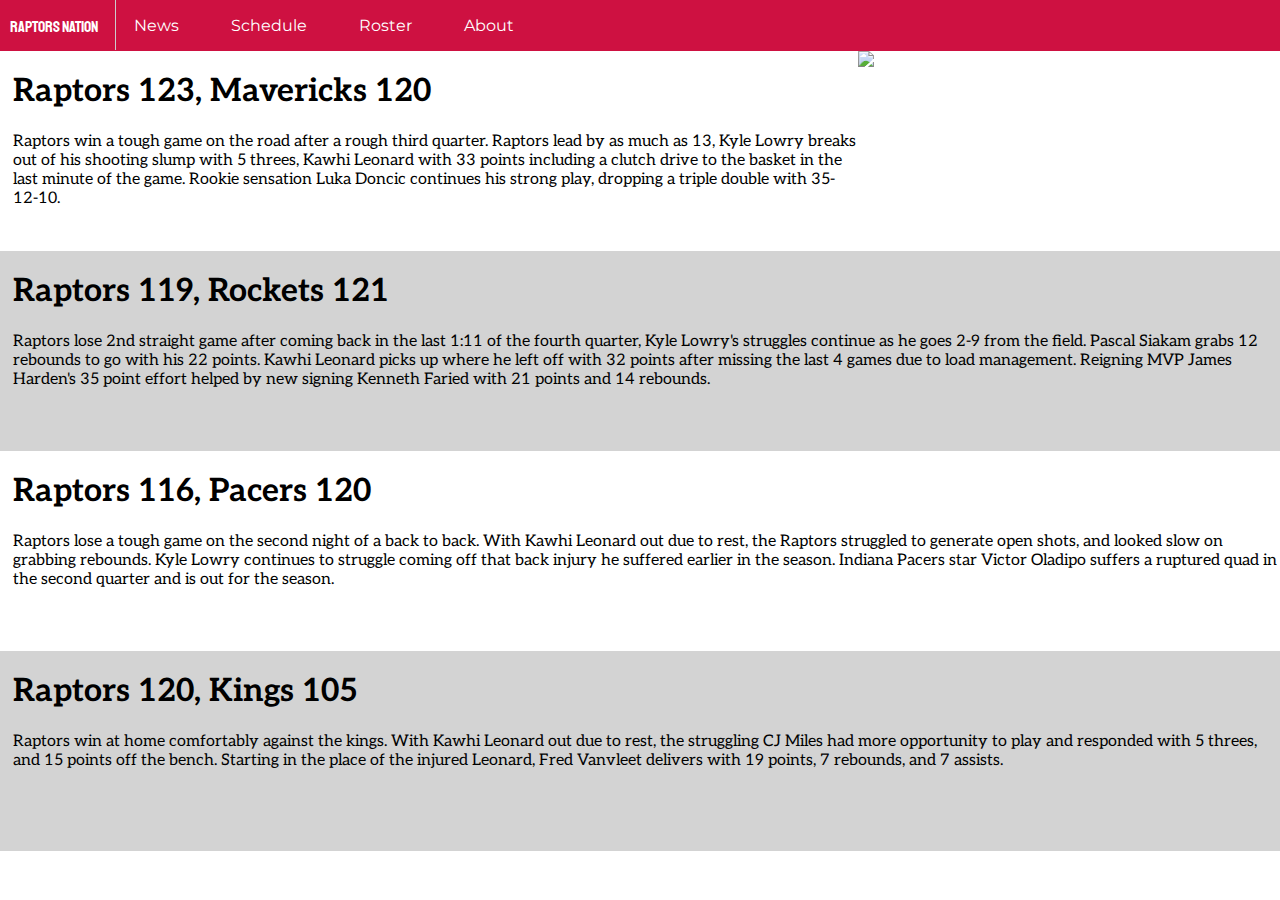
==== news.html @ a30665ac "update news" ====
<!DOCTYPE html>
<html>
<head>
	<title>News</title>
	<link href="https://fonts.googleapis.com/css?family=Staatliches" rel="stylesheet">
	<link href="https://fonts.googleapis.com/css?family=Montserrat" rel="stylesheet">
	<link href="https://fonts.googleapis.com/css?family=Aleo" rel="stylesheet">
	<link href="https://fonts.googleapis.com/css?family=Open+Sans:800" rel="stylesheet">
	<link rel="stylesheet" type="text/css" href="styles.css">
</head>
<body>

<header>
		<ul>
 		<a href="index.html">Raptors Nation</a>
        <div class="line"></div>
        <li><a href="news.html">News</a></li>
  			<li><a href="schedule.html">Schedule</a></li>
  			<li><a href="#Roster">Roster</a></li>
  			<li><a href="#about">About</a></li>
		</ul>
</header>

<div class="mavericks">
	<div class="mavstext">
		<h1>Raptors 123, Mavericks 120</h1>
		<p>Raptors win a tough game on the road after a rough third quarter. Raptors lead by as much as 13, Kyle Lowry breaks out of his shooting slump with 5 threes, Kawhi Leonard with 33 points including a clutch drive to the basket in the last minute of the game. Rookie sensation Luka Doncic continues his strong play, dropping a triple double with 35-12-10.</p>
	</div>
	<div class="mavsimage">
		 <img src="https://www.ctvnews.ca/polopoly_fs/1.4271578.1548653365!/httpImage/image.jpg_gen/derivatives/landscape_620/image.jpg"> 


	</div>
</div>

<div class="houston">
	<div class="houtext">
		<h1>Raptors 119, Rockets 121</h1>
		<p>Raptors lose 2nd straight game after coming back in the last 1:11 of the fourth quarter, Kyle Lowry's struggles continue as he goes 2-9 from the field. Pascal Siakam grabs 12 rebounds to go with his 22 points. Kawhi Leonard picks up where he left off with 32 points after missing the last 4 games due to load management. Reigning MVP James Harden's 35 point effort helped by new signing Kenneth Faried with 21 points and 14 rebounds.</p>
	</div>
	<!-- <div class="houimage">
		<img src="https://i.ytimg.com/vi/kuSb_Zqx-c8/maxresdefault.jpg">
	</div> -->
</div>

<div class="pacers">
	<div class="pactext">
		<h1>Raptors 116, Pacers 120</h1>
		<p>Raptors lose a tough game on the second night of a back to back. With Kawhi Leonard out due to rest, the Raptors struggled to generate open shots, and looked slow on grabbing rebounds. Kyle Lowry continues to struggle coming off that back injury he suffered earlier in the season. Indiana Pacers star Victor Oladipo suffers a ruptured quad in the second quarter and is out for the season.</p>
	</div>
	<!-- <div class="pacimage">
		<img src="https://a57.foxnews.com/a57.foxnews.com/static.foxnews.com/foxnews.com/content/uploads/2019/01/640/320/1862/1048/NBA-Victor-Oladipo.jpg?ve=1&tl=1?ve=1&tl=1">
	</div> -->
</div>

<div class="kings">
	<div class="kingtext">
		<h1>Raptors 120, Kings 105</h1>
		<p>Raptors win at home comfortably against the kings. With Kawhi Leonard out due to rest, the struggling CJ Miles had more opportunity to play and responded with 5 threes, and 15 points off the bench. Starting in the place of the injured Leonard, Fred Vanvleet delivers with 19 points, 7 rebounds, and 7 assists.</p>
	</div>
	<!-- <div class="kingimage">
		<img src="https://www.ctvnews.ca/polopoly_fs/1.4265036.1548211888!/httpImage/image.jpg_gen/derivatives/landscape_620/image.jpg">
	</div> -->
</div>
</body>

</html>
---- styles.css ----
header {
  background-color: #CE1141;
  text-align: center;

}
body {
  margin: 0;
}
ul {
  list-style-type: none;
  margin: 0;
  padding: 0;
  overflow: hidden;

}
ul a{
	float: left;
	font-family: 'Staatliches', cursive;
	padding-left: 10px;
	color: #ffffff;
	text-decoration: none;
	padding-top: 17px;

}
li {
  float: left;
}
li a {
  display: block;
  color: white;
  font-family: 'Montserrat', sans-serif;
  padding: 16px 16px;
  text-decoration: none;
  margin-left: 20px;
}
li a:hover{
	color: #cccccc;
}
.line {
    width:1px;
    background-color:#ccc;
    position:absolute;
    top:0;
    height: 50px;
    bottom:0;
    left:115px;
}
.container{
	display: flex;


}
.container div{
	border: 1px #ccc solid;
	height: 400px;
	width: 638.5px;
	text-align: left;
}

.news{
	background-image: url("https://i.cbc.ca/1.4989287.1548437422!/fileImage/httpImage/image.jpg_gen/derivatives/16x9_780/basketball-nba-tor-atl.jpg");
	background-repeat: no-repeat;
	background-size: 100% 100%;
	transition-duration: .5s



}

.news h1{
	padding-top: 330px;
	font-family: 'Open Sans', sans-serif;
	color: #ffffff;
}

.newslink{	
	transition-duration: .5s;
	transition-property: opacity;
}
.newslink:hover{
	opacity: .7;
}

	

.roster{
	background-image: url("https://www.raptorsrepublic.com/wp-content/uploads/2018/02/Lowry2-1000x600.jpg");
	background-size: 100% 100%;
	

}
.roster h1{
	padding-top: 330px;
	font-family: 'Open Sans', sans-serif;
	color: #ffffff;
}

.rosterlink{
	transition-duration: .5s;
	transition-property: opacity;
}

.rosterlink:hover{
	opacity: .7;
}

.container2{	
	display: flex;
	background-color: #d9d9d9;
	border: 1px, #ccc, solid;
	padding-bottom: 1000px;
	font-family: 'Aleo', serif;


}

.mavericks{	
	
	font-family: 'Aleo', serif;
	display: flex;
	height: 200px;
	max-width: 100%;
	transition: transform .2s;
	padding-left: 13px;
}
.mavericks:hover{
	transform: scale(1.02);
}
.mavstext{
	flex: 2;
	object-fit: contain;
}
.mavsimage{
	flex: 1;
	object-fit:contain;
}
.mavsimage img{
	max-height: 100%;
	max-width: 100%;
	object-fit: contain;
	margin-left: auto;
}
.houston{	
	font-family: 'Aleo', serif;
	display: flex;
	height: 200px;
	max-width: 100%;
	background-color: #D3D3D3;
	border-top: none;
	transition: transform .2s;
	padding-left: 13px;

	
}
.houston:hover{
	transform: scale(1.02);
}

.houtext{
	flex: 2;
}
.houimage img{
	max-height: 100%;
	max-width: 100%;
	margin-left: auto;
	object-fit: contain;
	flex: 1;
}

.pacers{	
	font-family: 'Aleo', serif;
	display: flex;
	height: 200px;
	max-width: 100%;
	transition: transform .2s;
	padding-left: 13px;

}
.pacers:hover{
	transform: scale(1.02);
}
.pactext{
	flex: 2;
}
.pacimage img{
	max-height: 100%;
	max-width: 100%;
	margin-left: auto;
	object-fit: contain;
	flex: 1;
}

.kings{	
	font-family: 'Aleo', serif;
	display: flex;
	height: 200px;
	max-width: 100%;
	background-color: #D3D3D3;
	border-top: none;
	transition: transform .2s;
	padding-left: 13px;
}
.kings:hover{
	transform: scale(1.02);
}
.kingtext{
		flex: 2;
}
.kingimage img{
	max-height: 100%;
	max-width: 100%;
	margin-left: auto;
	object-fit: contain;
	float: right;
}
.schedulecontainer {
	border: 1px #ccc solid;
	display: flex;
	height: 100px;
	font-family: 'Aleo', serif;

}
.text{	
	flex: 1;
}
.logo img{
	margin-left: auto; 
	max-height: 100%;
	max-width: 100%;
	object-fit:contain;
}
.date{ 
	flex: 1;
 }
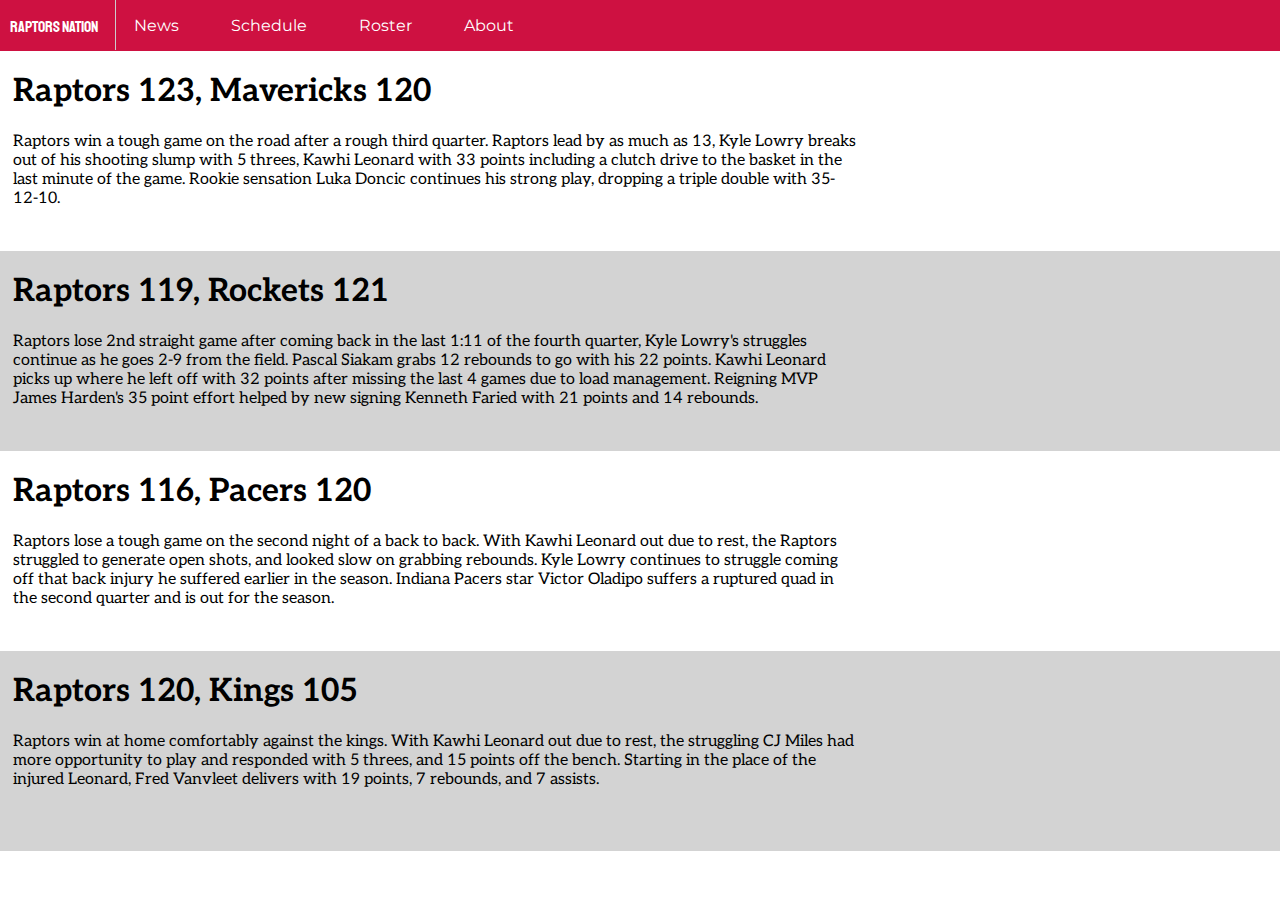
==== commit 4a163e1e: "news.html update" ====
--- a/news.html
+++ b/news.html
@@ -28,9 +28,7 @@
 		<p>Raptors win a tough game on the road after a rough third quarter. Raptors lead by as much as 13, Kyle Lowry breaks out of his shooting slump with 5 threes, Kawhi Leonard with 33 points including a clutch drive to the basket in the last minute of the game. Rookie sensation Luka Doncic continues his strong play, dropping a triple double with 35-12-10.</p>
 	</div>
 	<div class="mavsimage">
-		 <img src="https://www.ctvnews.ca/polopoly_fs/1.4271578.1548653365!/httpImage/image.jpg_gen/derivatives/landscape_620/image.jpg"> 
-
-
+		 <!-- <img src="https://www.ctvnews.ca/polopoly_fs/1.4271578.1548653365!/httpImage/image.jpg_gen/derivatives/landscape_620/image.jpg"> -->
 	</div>
 </div>
 
@@ -39,9 +37,9 @@
 		<h1>Raptors 119, Rockets 121</h1>
 		<p>Raptors lose 2nd straight game after coming back in the last 1:11 of the fourth quarter, Kyle Lowry's struggles continue as he goes 2-9 from the field. Pascal Siakam grabs 12 rebounds to go with his 22 points. Kawhi Leonard picks up where he left off with 32 points after missing the last 4 games due to load management. Reigning MVP James Harden's 35 point effort helped by new signing Kenneth Faried with 21 points and 14 rebounds.</p>
 	</div>
-	<!-- <div class="houimage">
-		<img src="https://i.ytimg.com/vi/kuSb_Zqx-c8/maxresdefault.jpg">
-	</div> -->
+	 <div class="houimage">
+		<!--<img src="https://i.ytimg.com/vi/kuSb_Zqx-c8/maxresdefault.jpg">-->
+	</div> 
 </div>
 
 <div class="pacers">
@@ -49,9 +47,9 @@
 		<h1>Raptors 116, Pacers 120</h1>
 		<p>Raptors lose a tough game on the second night of a back to back. With Kawhi Leonard out due to rest, the Raptors struggled to generate open shots, and looked slow on grabbing rebounds. Kyle Lowry continues to struggle coming off that back injury he suffered earlier in the season. Indiana Pacers star Victor Oladipo suffers a ruptured quad in the second quarter and is out for the season.</p>
 	</div>
-	<!-- <div class="pacimage">
-		<img src="https://a57.foxnews.com/a57.foxnews.com/static.foxnews.com/foxnews.com/content/uploads/2019/01/640/320/1862/1048/NBA-Victor-Oladipo.jpg?ve=1&tl=1?ve=1&tl=1">
-	</div> -->
+	<div class="pacimage">
+		<!--<img src="https://a57.foxnews.com/a57.foxnews.com/static.foxnews.com/foxnews.com/content/uploads/2019/01/640/320/1862/1048/NBA-Victor-Oladipo.jpg?ve=1&tl=1?ve=1&tl=1">-->
+	</div> 
 </div>
 
 <div class="kings">
@@ -59,9 +57,9 @@
 		<h1>Raptors 120, Kings 105</h1>
 		<p>Raptors win at home comfortably against the kings. With Kawhi Leonard out due to rest, the struggling CJ Miles had more opportunity to play and responded with 5 threes, and 15 points off the bench. Starting in the place of the injured Leonard, Fred Vanvleet delivers with 19 points, 7 rebounds, and 7 assists.</p>
 	</div>
-	<!-- <div class="kingimage">
-		<img src="https://www.ctvnews.ca/polopoly_fs/1.4265036.1548211888!/httpImage/image.jpg_gen/derivatives/landscape_620/image.jpg">
-	</div> -->
+	<div class="kingimage">
+		<!--<img src="https://www.ctvnews.ca/polopoly_fs/1.4265036.1548211888!/httpImage/image.jpg_gen/derivatives/landscape_620/image.jpg"> -->
+	</div> 
 </div>
 </body>
 
--- a/styles.css
+++ b/styles.css
@@ -133,12 +133,13 @@
 .mavsimage{
 	flex: 1;
 	object-fit:contain;
+
 }
 .mavsimage img{
 	max-height: 100%;
 	max-width: 100%;
 	object-fit: contain;
-	margin-left: auto;
+
 }
 .houston{	
 	font-family: 'Aleo', serif;
@@ -159,12 +160,15 @@
 .houtext{
 	flex: 2;
 }
+.houimage{
+	flex: 1;
+	object-fit:contain;
+}
 .houimage img{
 	max-height: 100%;
 	max-width: 100%;
 	margin-left: auto;
 	object-fit: contain;
-	flex: 1;
 }
 
 .pacers{	
@@ -182,6 +186,10 @@
 .pactext{
 	flex: 2;
 }
+.pacimage{
+	flex: 1;
+	object-fit:contain;
+}
 .pacimage img{
 	max-height: 100%;
 	max-width: 100%;
@@ -206,12 +214,15 @@
 .kingtext{
 		flex: 2;
 }
+.kingimage{
+	flex: 1;
+	object-fit:contain;
+}
 .kingimage img{
 	max-height: 100%;
 	max-width: 100%;
 	margin-left: auto;
 	object-fit: contain;
-	float: right;
 }
 .schedulecontainer {
 	border: 1px #ccc solid;
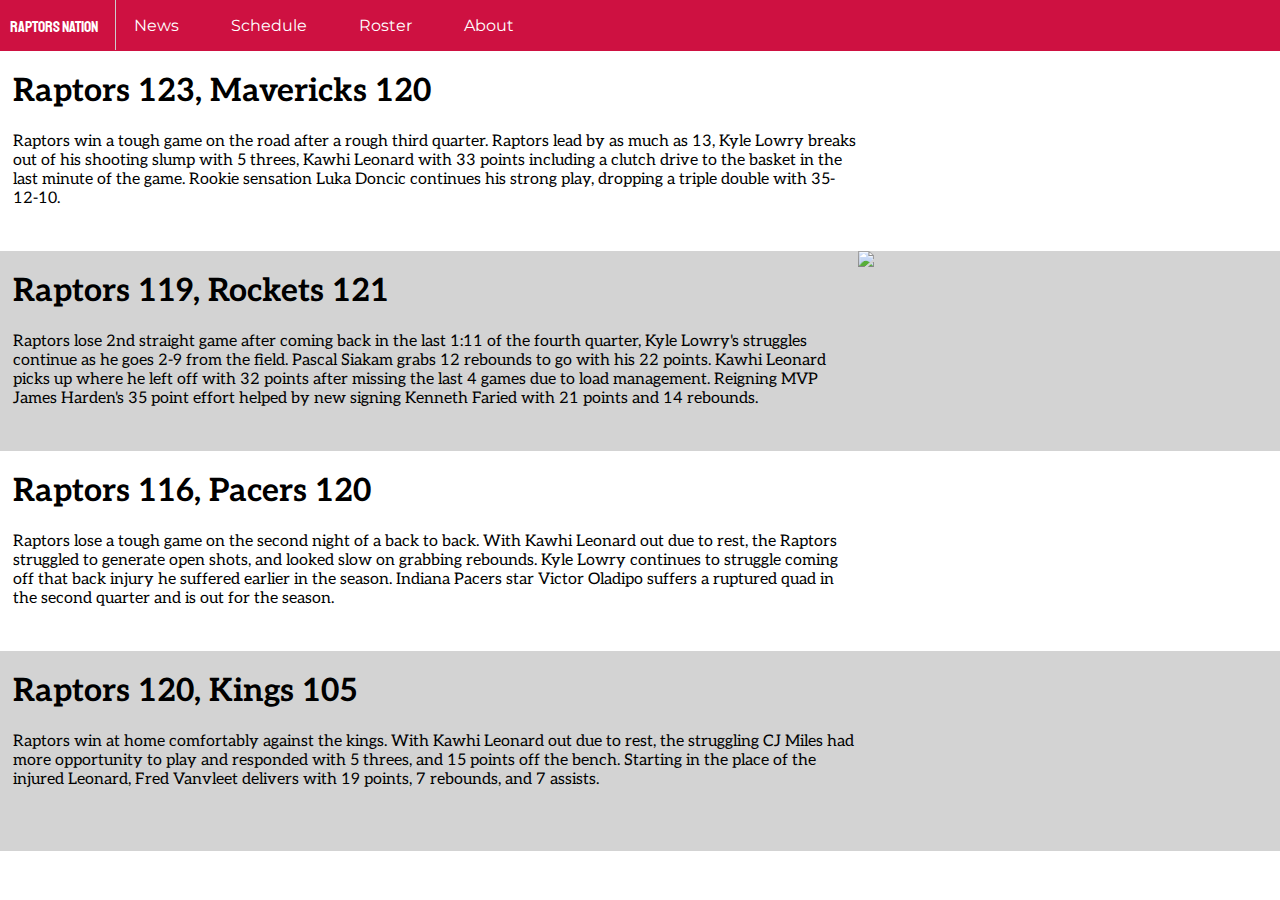
==== commit a2fa084d: "Update news.html" ====
--- a/news.html
+++ b/news.html
@@ -38,7 +38,7 @@
 		<p>Raptors lose 2nd straight game after coming back in the last 1:11 of the fourth quarter, Kyle Lowry's struggles continue as he goes 2-9 from the field. Pascal Siakam grabs 12 rebounds to go with his 22 points. Kawhi Leonard picks up where he left off with 32 points after missing the last 4 games due to load management. Reigning MVP James Harden's 35 point effort helped by new signing Kenneth Faried with 21 points and 14 rebounds.</p>
 	</div>
 	 <div class="houimage">
-		<!--<img src="https://i.ytimg.com/vi/kuSb_Zqx-c8/maxresdefault.jpg">-->
+		<img src="https://i.ytimg.com/vi/kuSb_Zqx-c8/maxresdefault.jpg">
 	</div> 
 </div>
 
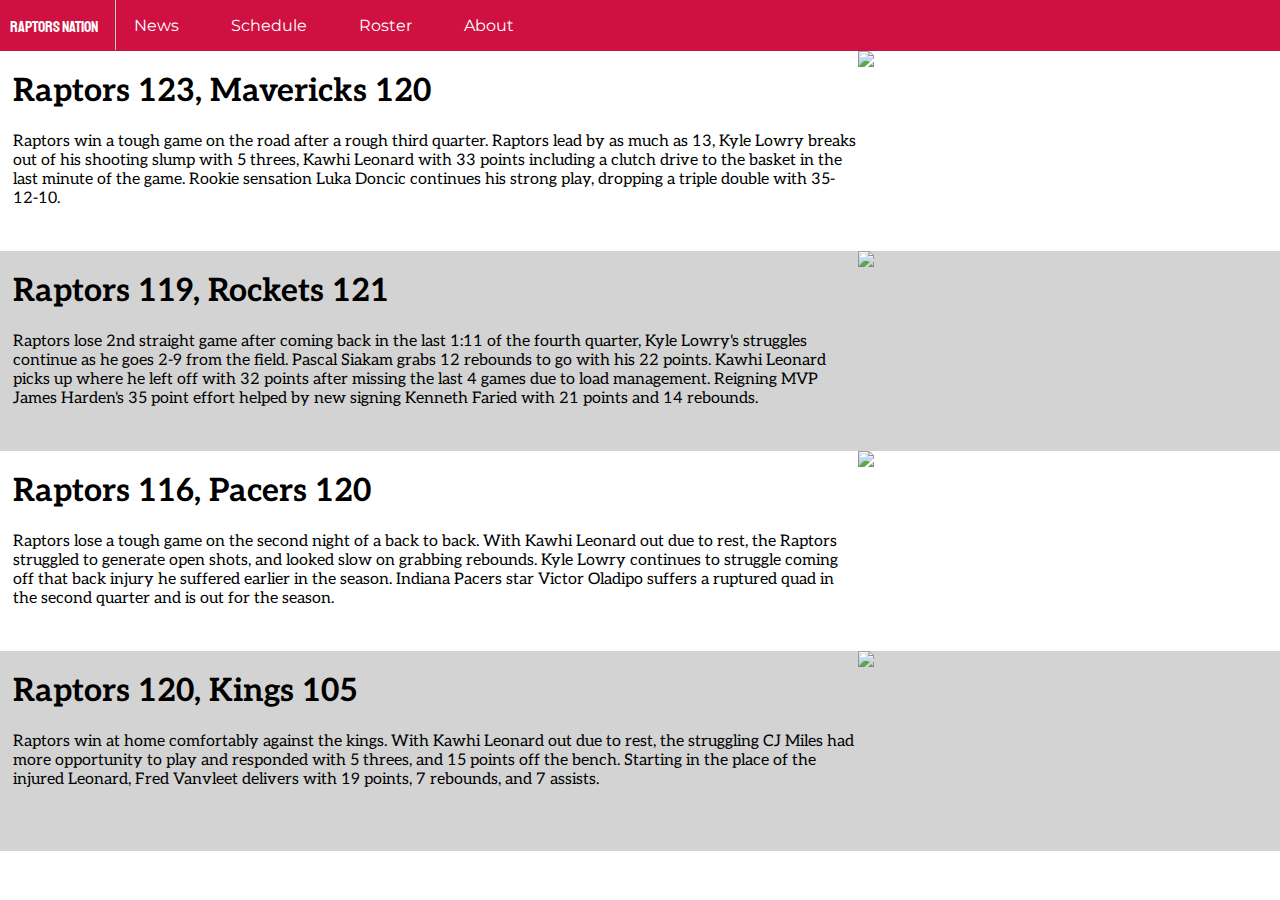
==== commit e201fbbd: "Update news.html" ====
--- a/news.html
+++ b/news.html
@@ -28,7 +28,7 @@
 		<p>Raptors win a tough game on the road after a rough third quarter. Raptors lead by as much as 13, Kyle Lowry breaks out of his shooting slump with 5 threes, Kawhi Leonard with 33 points including a clutch drive to the basket in the last minute of the game. Rookie sensation Luka Doncic continues his strong play, dropping a triple double with 35-12-10.</p>
 	</div>
 	<div class="mavsimage">
-		 <!-- <img src="https://www.ctvnews.ca/polopoly_fs/1.4271578.1548653365!/httpImage/image.jpg_gen/derivatives/landscape_620/image.jpg"> -->
+		 <img src="https://www.ctvnews.ca/polopoly_fs/1.4271578.1548653365!/httpImage/image.jpg_gen/derivatives/landscape_620/image.jpg"> 
 	</div>
 </div>
 
@@ -48,7 +48,7 @@
 		<p>Raptors lose a tough game on the second night of a back to back. With Kawhi Leonard out due to rest, the Raptors struggled to generate open shots, and looked slow on grabbing rebounds. Kyle Lowry continues to struggle coming off that back injury he suffered earlier in the season. Indiana Pacers star Victor Oladipo suffers a ruptured quad in the second quarter and is out for the season.</p>
 	</div>
 	<div class="pacimage">
-		<!--<img src="https://a57.foxnews.com/a57.foxnews.com/static.foxnews.com/foxnews.com/content/uploads/2019/01/640/320/1862/1048/NBA-Victor-Oladipo.jpg?ve=1&tl=1?ve=1&tl=1">-->
+		<img src="https://a57.foxnews.com/a57.foxnews.com/static.foxnews.com/foxnews.com/content/uploads/2019/01/640/320/1862/1048/NBA-Victor-Oladipo.jpg?ve=1&tl=1?ve=1&tl=1">
 	</div> 
 </div>
 
@@ -58,7 +58,7 @@
 		<p>Raptors win at home comfortably against the kings. With Kawhi Leonard out due to rest, the struggling CJ Miles had more opportunity to play and responded with 5 threes, and 15 points off the bench. Starting in the place of the injured Leonard, Fred Vanvleet delivers with 19 points, 7 rebounds, and 7 assists.</p>
 	</div>
 	<div class="kingimage">
-		<!--<img src="https://www.ctvnews.ca/polopoly_fs/1.4265036.1548211888!/httpImage/image.jpg_gen/derivatives/landscape_620/image.jpg"> -->
+		<img src="https://www.ctvnews.ca/polopoly_fs/1.4265036.1548211888!/httpImage/image.jpg_gen/derivatives/landscape_620/image.jpg"> 
 	</div> 
 </div>
 </body>
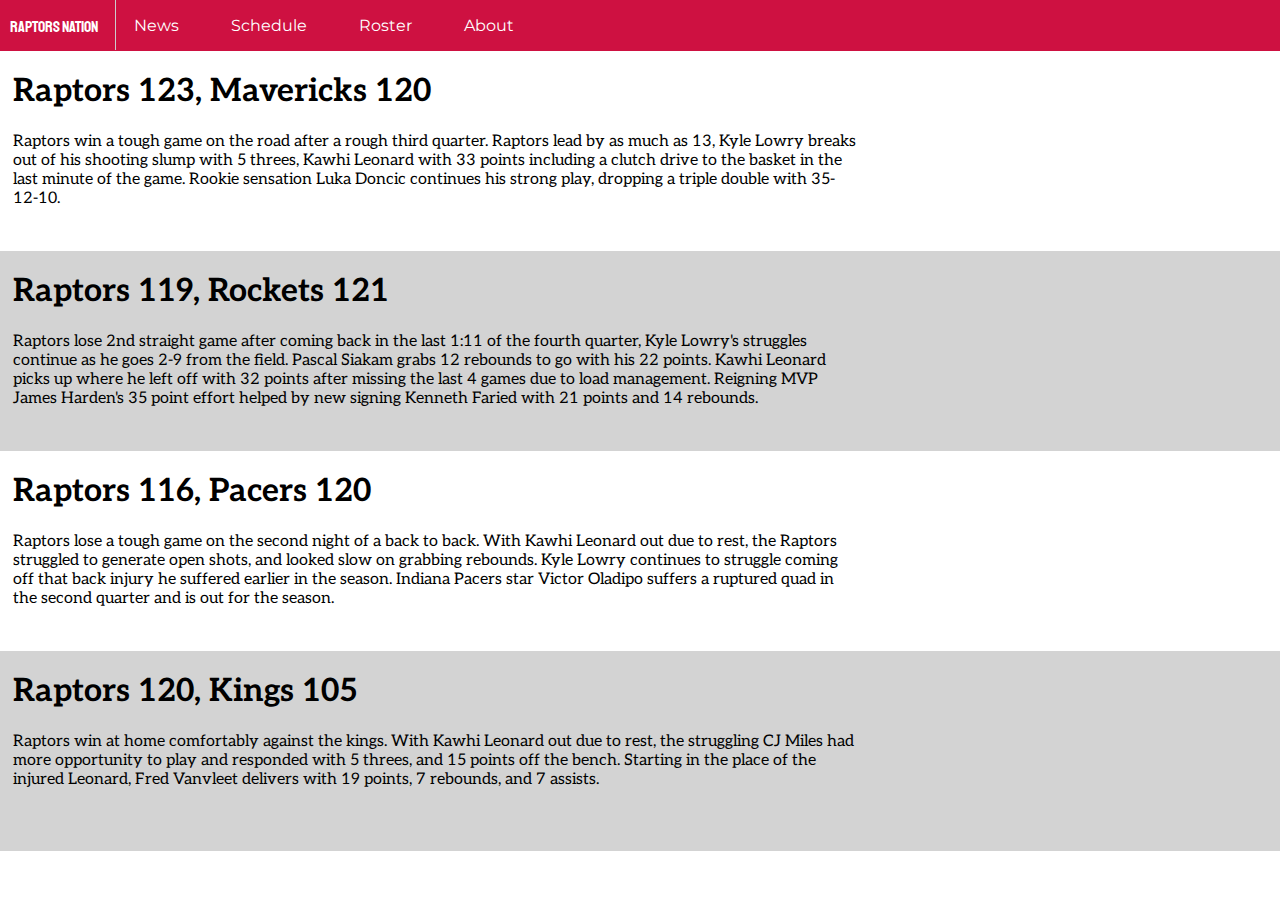
==== commit c6102645: "Update news.html" ====
--- a/news.html
+++ b/news.html
@@ -28,7 +28,7 @@
 		<p>Raptors win a tough game on the road after a rough third quarter. Raptors lead by as much as 13, Kyle Lowry breaks out of his shooting slump with 5 threes, Kawhi Leonard with 33 points including a clutch drive to the basket in the last minute of the game. Rookie sensation Luka Doncic continues his strong play, dropping a triple double with 35-12-10.</p>
 	</div>
 	<div class="mavsimage">
-		 <img src="https://www.ctvnews.ca/polopoly_fs/1.4271578.1548653365!/httpImage/image.jpg_gen/derivatives/landscape_620/image.jpg"> 
+		 <!-- <img src="https://www.ctvnews.ca/polopoly_fs/1.4271578.1548653365!/httpImage/image.jpg_gen/derivatives/landscape_620/image.jpg"> -->
 	</div>
 </div>
 
@@ -38,7 +38,7 @@
 		<p>Raptors lose 2nd straight game after coming back in the last 1:11 of the fourth quarter, Kyle Lowry's struggles continue as he goes 2-9 from the field. Pascal Siakam grabs 12 rebounds to go with his 22 points. Kawhi Leonard picks up where he left off with 32 points after missing the last 4 games due to load management. Reigning MVP James Harden's 35 point effort helped by new signing Kenneth Faried with 21 points and 14 rebounds.</p>
 	</div>
 	 <div class="houimage">
-		<img src="https://i.ytimg.com/vi/kuSb_Zqx-c8/maxresdefault.jpg">
+		<!-- <img src="https://i.ytimg.com/vi/kuSb_Zqx-c8/maxresdefault.jpg"> -->
 	</div> 
 </div>
 
@@ -48,7 +48,7 @@
 		<p>Raptors lose a tough game on the second night of a back to back. With Kawhi Leonard out due to rest, the Raptors struggled to generate open shots, and looked slow on grabbing rebounds. Kyle Lowry continues to struggle coming off that back injury he suffered earlier in the season. Indiana Pacers star Victor Oladipo suffers a ruptured quad in the second quarter and is out for the season.</p>
 	</div>
 	<div class="pacimage">
-		<img src="https://a57.foxnews.com/a57.foxnews.com/static.foxnews.com/foxnews.com/content/uploads/2019/01/640/320/1862/1048/NBA-Victor-Oladipo.jpg?ve=1&tl=1?ve=1&tl=1">
+		<!-- <img src="https://a57.foxnews.com/a57.foxnews.com/static.foxnews.com/foxnews.com/content/uploads/2019/01/640/320/1862/1048/NBA-Victor-Oladipo.jpg?ve=1&tl=1?ve=1&tl=1"> -->
 	</div> 
 </div>
 
@@ -58,7 +58,7 @@
 		<p>Raptors win at home comfortably against the kings. With Kawhi Leonard out due to rest, the struggling CJ Miles had more opportunity to play and responded with 5 threes, and 15 points off the bench. Starting in the place of the injured Leonard, Fred Vanvleet delivers with 19 points, 7 rebounds, and 7 assists.</p>
 	</div>
 	<div class="kingimage">
-		<img src="https://www.ctvnews.ca/polopoly_fs/1.4265036.1548211888!/httpImage/image.jpg_gen/derivatives/landscape_620/image.jpg"> 
+		<!-- <img src="https://www.ctvnews.ca/polopoly_fs/1.4265036.1548211888!/httpImage/image.jpg_gen/derivatives/landscape_620/image.jpg"> -->
 	</div> 
 </div>
 </body>
--- a/styles.css
+++ b/styles.css
@@ -138,7 +138,6 @@
 .mavsimage img{
 	max-height: 100%;
 	max-width: 100%;
-	object-fit: contain;
 
 }
 .houston{	
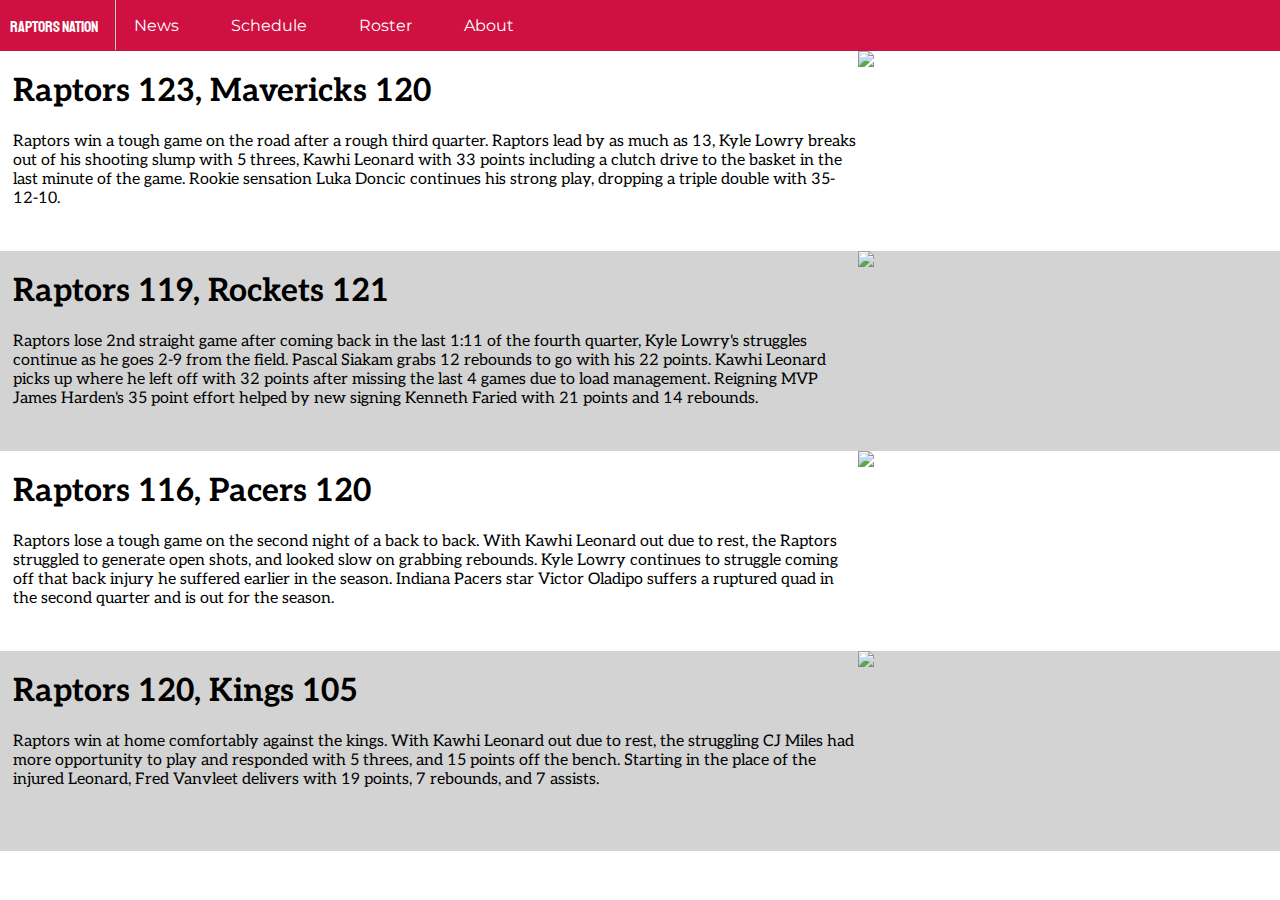
==== commit af7bb6f9: "Update news.html" ====
--- a/news.html
+++ b/news.html
@@ -28,7 +28,7 @@
 		<p>Raptors win a tough game on the road after a rough third quarter. Raptors lead by as much as 13, Kyle Lowry breaks out of his shooting slump with 5 threes, Kawhi Leonard with 33 points including a clutch drive to the basket in the last minute of the game. Rookie sensation Luka Doncic continues his strong play, dropping a triple double with 35-12-10.</p>
 	</div>
 	<div class="mavsimage">
-		 <!-- <img src="https://www.ctvnews.ca/polopoly_fs/1.4271578.1548653365!/httpImage/image.jpg_gen/derivatives/landscape_620/image.jpg"> -->
+		 <img src="https://www.ctvnews.ca/polopoly_fs/1.4271578.1548653365!/httpImage/image.jpg_gen/derivatives/landscape_620/image.jpg"> 
 	</div>
 </div>
 
@@ -38,7 +38,7 @@
 		<p>Raptors lose 2nd straight game after coming back in the last 1:11 of the fourth quarter, Kyle Lowry's struggles continue as he goes 2-9 from the field. Pascal Siakam grabs 12 rebounds to go with his 22 points. Kawhi Leonard picks up where he left off with 32 points after missing the last 4 games due to load management. Reigning MVP James Harden's 35 point effort helped by new signing Kenneth Faried with 21 points and 14 rebounds.</p>
 	</div>
 	 <div class="houimage">
-		<!-- <img src="https://i.ytimg.com/vi/kuSb_Zqx-c8/maxresdefault.jpg"> -->
+		 <img src="https://i.ytimg.com/vi/kuSb_Zqx-c8/maxresdefault.jpg"> 
 	</div> 
 </div>
 
@@ -48,7 +48,7 @@
 		<p>Raptors lose a tough game on the second night of a back to back. With Kawhi Leonard out due to rest, the Raptors struggled to generate open shots, and looked slow on grabbing rebounds. Kyle Lowry continues to struggle coming off that back injury he suffered earlier in the season. Indiana Pacers star Victor Oladipo suffers a ruptured quad in the second quarter and is out for the season.</p>
 	</div>
 	<div class="pacimage">
-		<!-- <img src="https://a57.foxnews.com/a57.foxnews.com/static.foxnews.com/foxnews.com/content/uploads/2019/01/640/320/1862/1048/NBA-Victor-Oladipo.jpg?ve=1&tl=1?ve=1&tl=1"> -->
+		<img src="https://a57.foxnews.com/a57.foxnews.com/static.foxnews.com/foxnews.com/content/uploads/2019/01/640/320/1862/1048/NBA-Victor-Oladipo.jpg?ve=1&tl=1?ve=1&tl=1"> 
 	</div> 
 </div>
 
@@ -58,7 +58,7 @@
 		<p>Raptors win at home comfortably against the kings. With Kawhi Leonard out due to rest, the struggling CJ Miles had more opportunity to play and responded with 5 threes, and 15 points off the bench. Starting in the place of the injured Leonard, Fred Vanvleet delivers with 19 points, 7 rebounds, and 7 assists.</p>
 	</div>
 	<div class="kingimage">
-		<!-- <img src="https://www.ctvnews.ca/polopoly_fs/1.4265036.1548211888!/httpImage/image.jpg_gen/derivatives/landscape_620/image.jpg"> -->
+		<img src="https://www.ctvnews.ca/polopoly_fs/1.4265036.1548211888!/httpImage/image.jpg_gen/derivatives/landscape_620/image.jpg"> 
 	</div> 
 </div>
 </body>
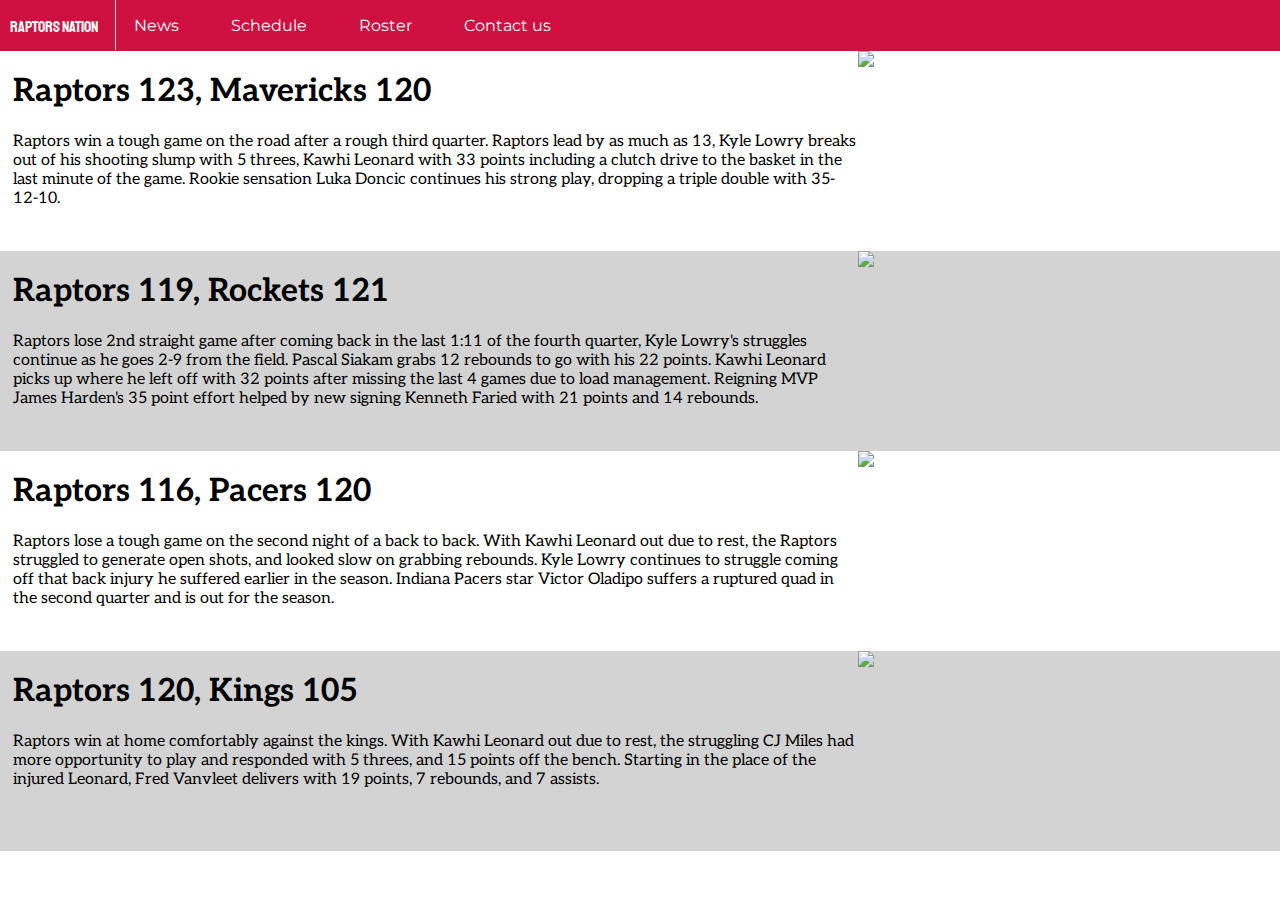
==== commit 7ff5627e: "roster page added" ====
--- a/news.html
+++ b/news.html
@@ -17,8 +17,8 @@
         <div class="line"></div>
         <li><a href="news.html">News</a></li>
   			<li><a href="schedule.html">Schedule</a></li>
-  			<li><a href="#Roster">Roster</a></li>
-  			<li><a href="#about">About</a></li>
+  			<li><a href="roster.html">Roster</a></li>
+  			<li><a href="#contact">Contact us</a></li>
 		</ul>
 </header>
 
--- a/styles.css
+++ b/styles.css
@@ -52,16 +52,20 @@
 }
 .container div{
 	border: 1px #ccc solid;
-	height: 400px;
-	width: 638.5px;
+	
 	text-align: left;
 }
-
+.col{
+	flex-direction: column;
+}
 .news{
 	background-image: url("https://i.cbc.ca/1.4989287.1548437422!/fileImage/httpImage/image.jpg_gen/derivatives/16x9_780/basketball-nba-tor-atl.jpg");
 	background-repeat: no-repeat;
 	background-size: 100% 100%;
 	transition-duration: .5s
+	height: 400px;
+	width: 550px;
+	flex: 1;
 
 
 
@@ -76,31 +80,82 @@
 .newslink{	
 	transition-duration: .5s;
 	transition-property: opacity;
+	text-decoration: none;
+
 }
 .newslink:hover{
 	opacity: .7;
 }
 
 	
-
+.col {
+	display: flex;
+}
 .roster{
-	background-image: url("https://www.raptorsrepublic.com/wp-content/uploads/2018/02/Lowry2-1000x600.jpg");
+	/*background-image: url("https://www.raptorsrepublic.com/wp-content/uploads/2018/02/Lowry2-1000x600.jpg");*/
+	background-image: url("https://www.nbcsports.com/chicago/sites/csnchicago/files/styles/article_hero_image/public/2018/11/16/lowry_1.png?itok=C9BbyZK-");
 	background-size: 100% 100%;
+	height: 200px;
+	flex: 1;
+	width: 408.5px;
 	
 
 }
 .roster h1{
-	padding-top: 330px;
 	font-family: 'Open Sans', sans-serif;
 	color: #ffffff;
 }
 
-.rosterlink{
+
+.col a{
 	transition-duration: .5s;
 	transition-property: opacity;
-}
-
-.rosterlink:hover{
+	text-decoration: none;
+}
+
+.col a:hover{
+	opacity: .7;
+}
+
+.schedule{
+	background-image: url("https://assets3.sportsnet.ca/wp-content/uploads/2017/11/siakam-1040x572.jpg");
+	background-size: 100% 100%;
+	height: 213px;
+	flex: 1;
+	width: 408.5px;
+
+}
+.schedule h1{
+	font-family: 'Open Sans', sans-serif;
+	color: #ffffff;
+
+}
+
+.contact{
+	background-image: url("https://images.glaciermedia.ca/polopoly_fs/1.23613163.1548480114!/fileImage/httpImage/image.jpg_gen/derivatives/landscape_804/txes105-125-2019-233019-jpg.jpg");
+	background-size: 100% 100%;
+	height: 415px;
+	flex: 1;
+	width: 311px;
+
+}
+.contact h1{
+	font-family: 'Open Sans', sans-serif;
+	color: #ffffff;
+	padding-top: 330px;
+
+}
+.col2 {	
+	display: flex;
+}
+.col2 a{
+	transition-duration: .5s;
+	transition-property: opacity;
+	text-decoration: none;
+
+}
+
+.col2 a:hover{
 	opacity: .7;
 }
 
@@ -224,7 +279,6 @@
 	object-fit: contain;
 }
 .schedulecontainer {
-	border: 1px #ccc solid;
 	display: flex;
 	height: 100px;
 	font-family: 'Aleo', serif;
@@ -241,4 +295,44 @@
 }
 .date{ 
 	flex: 1;
- }+
+ }
+
+.schedulecontainer2 {
+	display: flex;
+	height: 100px;
+	font-family: 'Aleo', serif;
+
+}
+.text2{	
+	flex: 1;
+	background-color: #D3D3D3;
+}
+.date2{ 
+	flex: 1;
+	background-color: #D3D3D3;
+
+ }
+#players {
+ font-family: 'Aleo', serif;
+  border-collapse: collapse;
+  width: 100%;
+}
+
+#players td, #players th {
+  border-bottom: 1px solid #ddd;
+  padding: 8px;
+}
+
+#players tr:nth-child(even){background-color: #D3D3D3;}
+
+#players tr:hover {background-color: #CE1141; color: #ffffff;}
+
+#players th {
+  font-family: 'Aleo', serif;
+  padding-top: 12px;
+  padding-bottom: 12px;
+  text-align: left;
+  background-color: #CE1141;
+  color: white;
+}